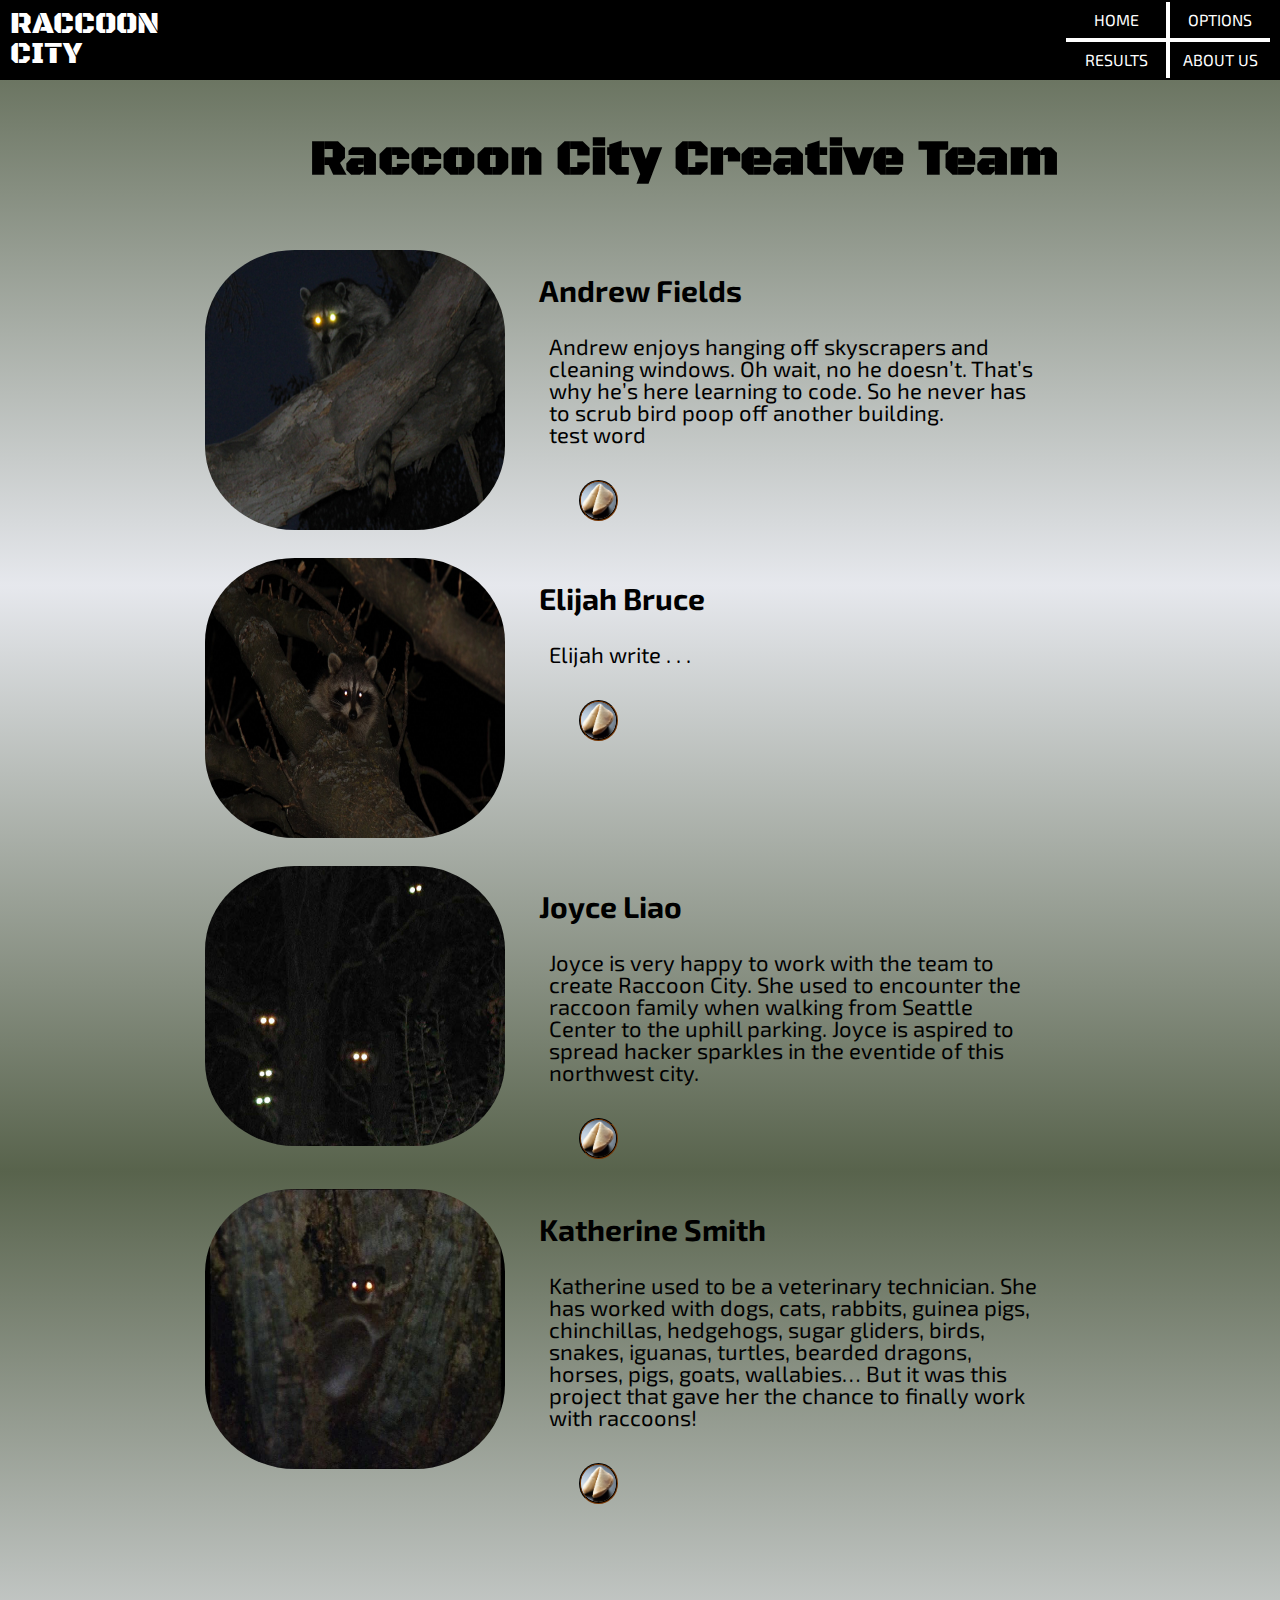
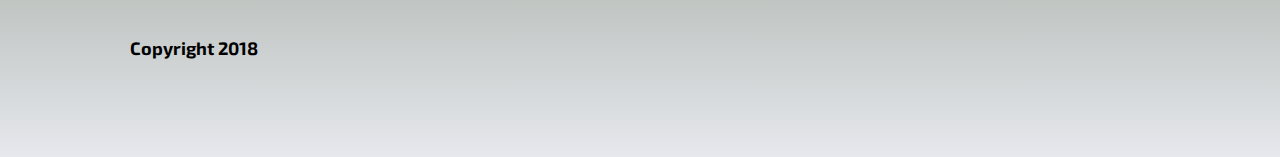
==== aboutus.html @ 6f6ae4a6 "add email addresses to about-us" ====
<!DOCTYPE html>
<html>
<head>
    <title>Raccoon City About Us Page</title>
    <meta name="viewport" content="width=device-width, initial-scale=1">
    <link rel="stylesheet" type="text/css" media="screen" href="css/reset.css" />
    <link rel="stylesheet" type="text/css" media="screen" href="css/aboutus.css" />
    <link href="https://fonts.googleapis.com/css?family=Exo+2" rel="stylesheet">
    <link href="https://fonts.googleapis.com/css?family=Black+Ops+One" rel="stylesheet">
    <script src=""></script>
</head>
<body>
    <header>
        <span class="sitename"><a class="homepage" href="index.html">RACCOON<br>CITY</a></span>
        <nav class='nav'>
            <a href='index.html' class='navlink'>HOME</a>
            <a href='options.html' class='navlink'>OPTIONS</a>
        </nav>
        <nav class='nav2'>
            <a href='results.html' class='navlink'>RESULTS</a>
            <a href='aboutus.html' class='navlink'>ABOUT US</a>
        </nav>
    </header>
    <!-- <div class="clearfix"></div> -->
<main class="container">
        
        <div>
            <h1>Raccoon City Creative Team</h1>
        </div>

        <div class="person">
            <div id="andy-img">
                <!-- <img id="" src="img/andy.jpg" alt="andy head" class="headshots"> -->
            </div>
            <div class="person-text">
                <h2>Andrew Fields</h2>
                <p>Andrew enjoys hanging off skyscrapers and cleaning windows. 
                        Oh wait, no he doesn’t. That’s why he’s here learning to code. 
                        So he never has to scrub bird poop off another building.</p>
                <p>test word</p>
                <figure class="swing">
                    <a href="mailto:andyfieldsy89@gmail.com"><img id="cookieAndy" src="img/fortune-cookie.jpeg" alt="cookie" class="fortune"></a>
                </figure>
            </div>
        </div>


        <div class="person">
            <div id="elijah-img">
                <!-- <img id="" src="img/options/clothes.jpg" alt="elijah head" class="headshots"> -->
            </div>
            <div class="person-text">
                <h2>Elijah Bruce</h2>
                <p> Elijah write . . . </p>
                <figure class="swing">
                    <a href="mailto:elijahbruce907@gmail.com"><img id="cookieElijah" src="img/fortune-cookie.jpeg" alt="cookie" class="fortune"></a>
                </figure>
            </div>
        </div>


        <div class="person">
            <div id="joyce-img">
                <!-- <img id="" src="img/joyce.jpg" alt="joyce head" class="headshots"> -->
            </div>
            <div class="person-text">
                <h2>Joyce Liao</h2>
                <p> Joyce is very happy to work with the team to create Raccoon City. She used to encounter the raccoon family when walking from Seattle Center to the uphill parking. Joyce is aspired to spread hacker sparkles in the eventide of this northwest city. </p>
                <figure class="swing">
                    <a href="mailto:joyliao07@gmail.com"><img id="cookieJoyce" src="img/fortune-cookie.jpeg" alt="cookie" class="fortune"></a>
                </figure>
            </div>
        </div>


        <div class="person">
            <div id="katherine-img">
                <!-- <img id="" src="img/katherine.jpg" alt="katherine head" class="headshots"> -->
            </div>
            <div  class="person-text">
                <h2>Katherine Smith</h2>
                <p>Katherine used to be a veterinary technician. She has worked with dogs, cats, rabbits, guinea pigs, chinchillas, hedgehogs, sugar gliders, birds, snakes, iguanas, turtles, bearded dragons, horses, pigs, goats, wallabies… But it was this project that gave her the chance to finally work with raccoons!</p></a>
                <figure class="swing">
                    <a href="mailto:katherine.lo.smith@gmail.com"><img id="cookieElijah" src="img/fortune-cookie.jpeg" alt="cookie" class="fortune"></a>
                </figure>
            </div>
        </div>


</main>


<footer>
    Copyright 2018
</footer>

</body>
</html>
---- css/aboutus.css ----
/* All HTML Pages */
body {
    margin: 0;
}

.sitename {
    font-family: 'Black Ops One', cursive;
    font-size: 30px;
}

.homepage {
    list-style-type: none;
    text-decoration: none;
    color: #fff;
}

.homepage:hover {
    color: #58634c;
}

header {
    position: fixed;
    color: white;
    background-color: black;
    width: 100%;
    height: 60px;
    padding: 10px;
    top: 0;
    left: 0;
    z-index: 100;
}

.nav {
    top: 2px;
    right: 30px;
    position: absolute;
    background-color: white;
}
.nav2 {
    top: 38px;
    right: 30px;
    position: absolute;
    background-color: white;
    border-top: 4px solid white;
}

.navlink {
    display: inline-block;
    padding: 10px;
    text-decoration: none;
    color: white;
    background-color: black;
    width: 80px;
    text-align: center;
    font-family: 'Exo 2', sans-serif;
    font-size: 16px;
}

.navlink:hover {
    background-color: #58634c;
}


/* BODY */

body {
    background-color: #cccccc;
    background-image: linear-gradient(#58634c, #e6e8ed, #58634c, #e6e8ed);
}

/* main * {
    border: 1px dashed red;
} */


p {
    font-family: 'Exo 2';
    font-size: 22px;
    margin-left: 10px;
}

footer {
    font-family: 'Exo 2';
    font-size: 18px;
    font-weight: bold;
}


.container, footer {
    margin-left: 130px;
    margin-top: 130px;
    margin-bottom: 100px;
}


h1 {
    margin-top: 135px;
    margin-bottom: 65px;
    margin-left: 180px;
    font-size: 50px;
    font-weight: bold;
    font-family: 'Black Ops One';
}

h2 {
    font-size: 30px;
    font-weight: bold;
    font-family: 'Exo 2';
    margin-top: 20px;
    margin-bottom: 30px;
}

.headshots {
    width: 100%;
    border-radius: 30%;
}

.person {
    max-width: 1000px;
    display: block;
    margin: 25px auto 0 auto;
}

.person-img {
    display: inline-block;
    width: 300px;
    margin: 5px 30px;
}


.person-text {
    min-width: 300px;
    max-width: 500px;
    display: inline-block;
    vertical-align: top;
    margin: 5px 30px;
}


#andy-img {
    background-image: url("../img/night-1.jpg");
    width: 300px;
    height: 280px;
    background-size:300px 280px;
    background-repeat: no-repeat;
    background-position: center;
    display: inline-block;
    border-radius: 30%;
}

#andy-img:hover {
    background-image: url("../img/andy.jpg");
    border: 7px solid black;
    background-size:300px 280px;
    background-repeat: no-repeat;
    background-position: center;
    display: inline-block;
}

#elijah-img {
    background-image: url("../img/night-2.JPG");
    width: 300px;
    height: 280px;
    background-size:300px 280px;
    background-repeat: no-repeat;
    background-position: center;
    display: inline-block;
    border-radius: 30%;
}

#elijah-img:hover {
    background-image: url("../img/elijah.JPG");
    border: 7px solid black;
    background-size:300px 280px;
    background-repeat: no-repeat;
    background-position: center;
    display: inline-block;
}

#joyce-img {
    background-image: url("../img/night-3.jpg");
    width: 300px;
    height: 280px;
    background-size:300px 280px;
    background-repeat: no-repeat;
    background-position: center;
    display: inline-block;
    border-radius: 30%;
}

#joyce-img:hover {
    background-image: url("../img/joyce.jpg");
    border: 7px solid black;
    background-size:300px 280px;
    background-repeat: no-repeat;
    background-position: center;
    display: inline-block;
}

#katherine-img {
    background-image: url("../img/night-4.jpg");
    width: 300px;
    height: 280px;
    background-size:300px 280px;
    background-repeat: no-repeat;
    background-position: center;
    display: inline-block;
    border-radius: 30%;
}

#katherine-img:hover {
    background-image: url("../img/katherine.jpg");
    border: 7px solid black;
    background-size:300px 280px;
    background-repeat: no-repeat;
    background-position: center;
    display: inline-block;
}


/*FORTUNE COOKIE*/

.fortune {
    width: 35px;
    margin-top:35px;
    margin-left: 40px;
    border: 2px solid #210f01;
    border-style: groove;
    border-radius: 50%;
}

.fortune {
    animation: swing ease-in-out 0.4s infinite alternate;
    transform-origin: center -70px;  /*move left-to-right*/
    float:left;
}

.fortune:before{
    content: '';
    position: absolute;
    width: 500px; height: 500px;
    top: -14px;left: 54%;
    border-radius: 50% 50%;
    background: #000;
}

@keyframes swing {
    0% { transform: rotate(5deg); }
    100% { transform: rotate(-5deg); }
}
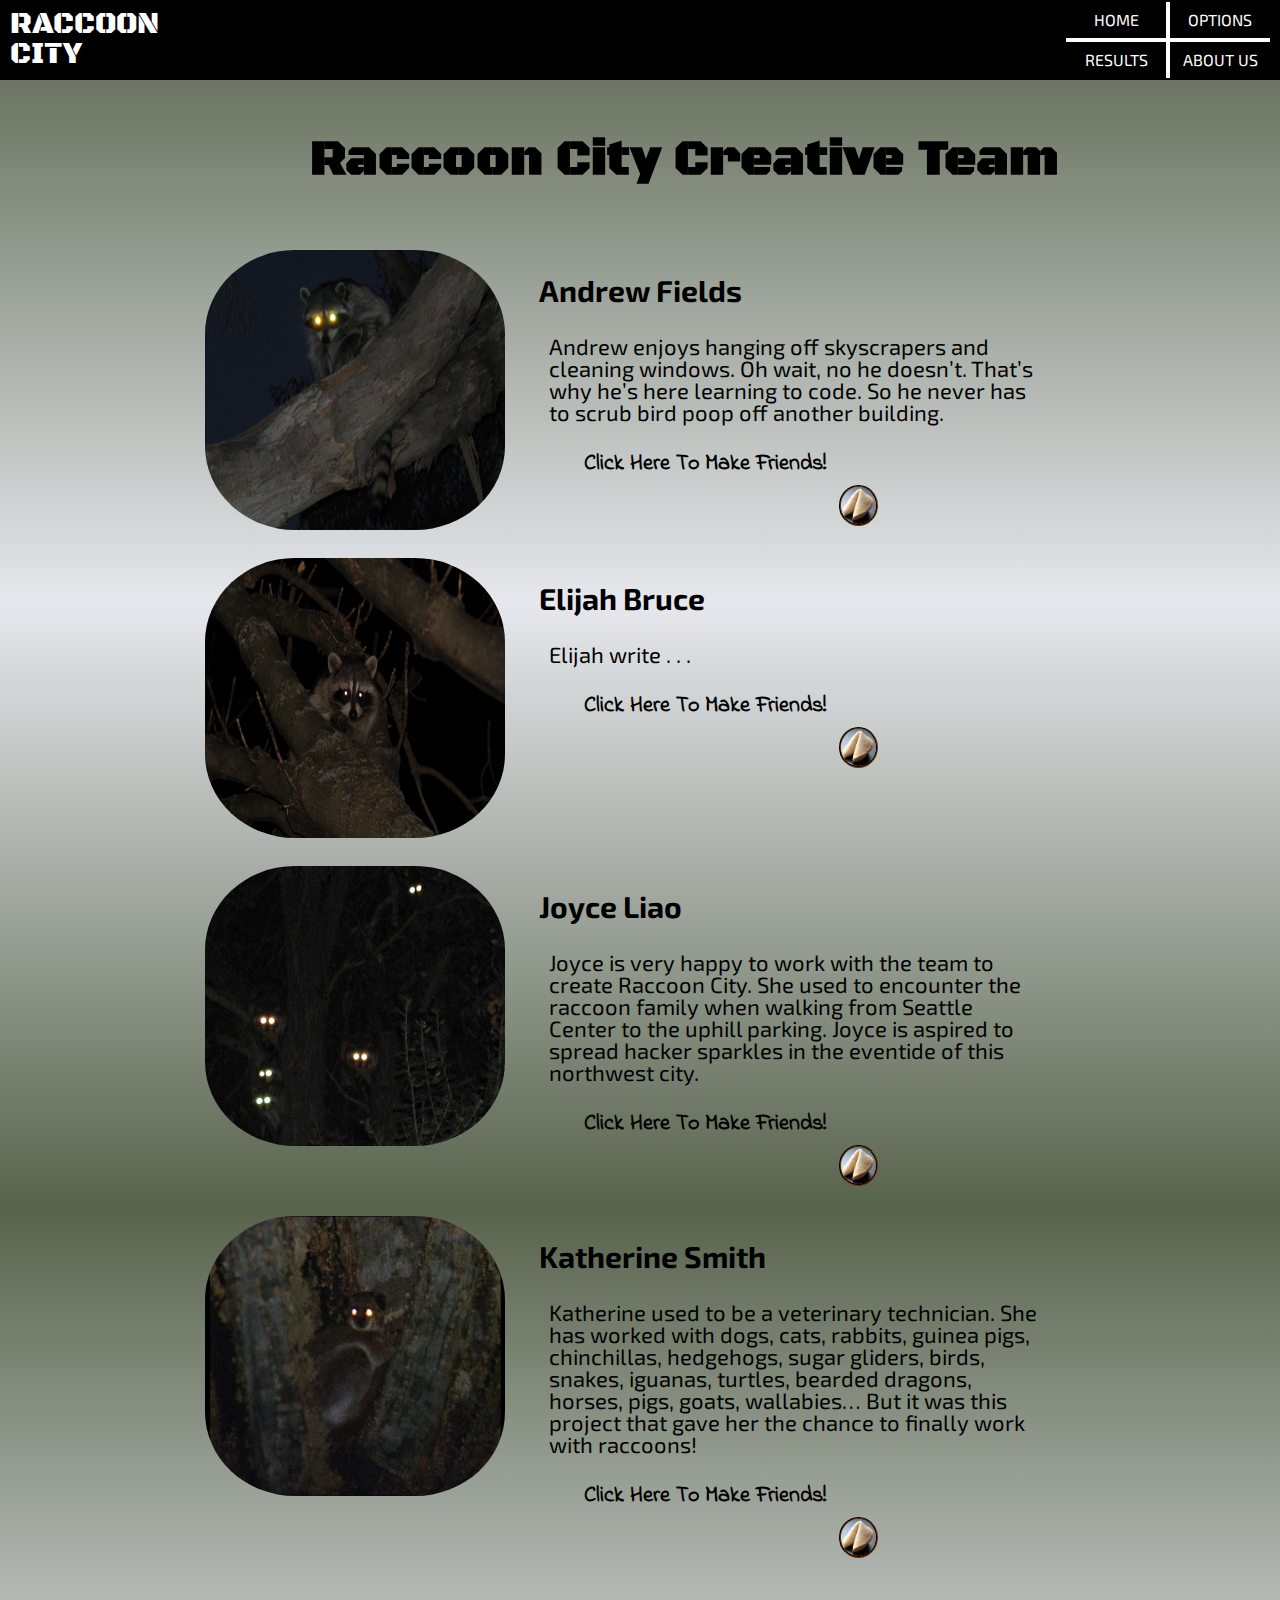
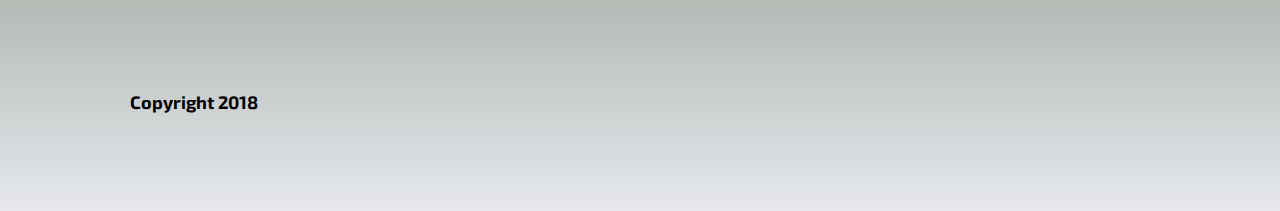
==== commit d9a030fb: "update email on aboutus" ====
--- a/aboutus.html
+++ b/aboutus.html
@@ -7,6 +7,7 @@
     <link rel="stylesheet" type="text/css" media="screen" href="css/aboutus.css" />
     <link href="https://fonts.googleapis.com/css?family=Exo+2" rel="stylesheet">
     <link href="https://fonts.googleapis.com/css?family=Black+Ops+One" rel="stylesheet">
+    <link href="https://fonts.googleapis.com/css?family=Indie+Flower" rel="stylesheet">
     <script src=""></script>
 </head>
 <body>
@@ -37,7 +38,7 @@
                 <p>Andrew enjoys hanging off skyscrapers and cleaning windows. 
                         Oh wait, no he doesn’t. That’s why he’s here learning to code. 
                         So he never has to scrub bird poop off another building.</p>
-                <p>test word</p>
+                <p class="click-here">Click Here To Make Friends!</p>
                 <figure class="swing">
                     <a href="mailto:andyfieldsy89@gmail.com"><img id="cookieAndy" src="img/fortune-cookie.jpeg" alt="cookie" class="fortune"></a>
                 </figure>
@@ -52,6 +53,7 @@
             <div class="person-text">
                 <h2>Elijah Bruce</h2>
                 <p> Elijah write . . . </p>
+                <p class="click-here">Click Here To Make Friends!</p>
                 <figure class="swing">
                     <a href="mailto:elijahbruce907@gmail.com"><img id="cookieElijah" src="img/fortune-cookie.jpeg" alt="cookie" class="fortune"></a>
                 </figure>
@@ -66,6 +68,7 @@
             <div class="person-text">
                 <h2>Joyce Liao</h2>
                 <p> Joyce is very happy to work with the team to create Raccoon City. She used to encounter the raccoon family when walking from Seattle Center to the uphill parking. Joyce is aspired to spread hacker sparkles in the eventide of this northwest city. </p>
+                <p class="click-here">Click Here To Make Friends!</p>
                 <figure class="swing">
                     <a href="mailto:joyliao07@gmail.com"><img id="cookieJoyce" src="img/fortune-cookie.jpeg" alt="cookie" class="fortune"></a>
                 </figure>
@@ -79,7 +82,8 @@
             </div>
             <div  class="person-text">
                 <h2>Katherine Smith</h2>
-                <p>Katherine used to be a veterinary technician. She has worked with dogs, cats, rabbits, guinea pigs, chinchillas, hedgehogs, sugar gliders, birds, snakes, iguanas, turtles, bearded dragons, horses, pigs, goats, wallabies… But it was this project that gave her the chance to finally work with raccoons!</p></a>
+                <p>Katherine used to be a veterinary technician. She has worked with dogs, cats, rabbits, guinea pigs, chinchillas, hedgehogs, sugar gliders, birds, snakes, iguanas, turtles, bearded dragons, horses, pigs, goats, wallabies… But it was this project that gave her the chance to finally work with raccoons!</p>
+                <p class="click-here">Click Here To Make Friends!</p>
                 <figure class="swing">
                     <a href="mailto:katherine.lo.smith@gmail.com"><img id="cookieElijah" src="img/fortune-cookie.jpeg" alt="cookie" class="fortune"></a>
                 </figure>
--- a/css/aboutus.css
+++ b/css/aboutus.css
@@ -220,13 +220,23 @@
 
 /*FORTUNE COOKIE*/
 
+.click-here{
+    margin-top: 30px;
+    margin-left: 45px;
+    width: 300px;
+    font-family: 'Indie Flower';
+    font-weight: 1000;
+}
+
+
 .fortune {
     width: 35px;
-    margin-top:35px;
-    margin-left: 40px;
+    margin-top:10px;
+    margin-left:300px;
     border: 2px solid #210f01;
     border-style: groove;
     border-radius: 50%;
+    vertical-align: top;
 }
 
 .fortune {
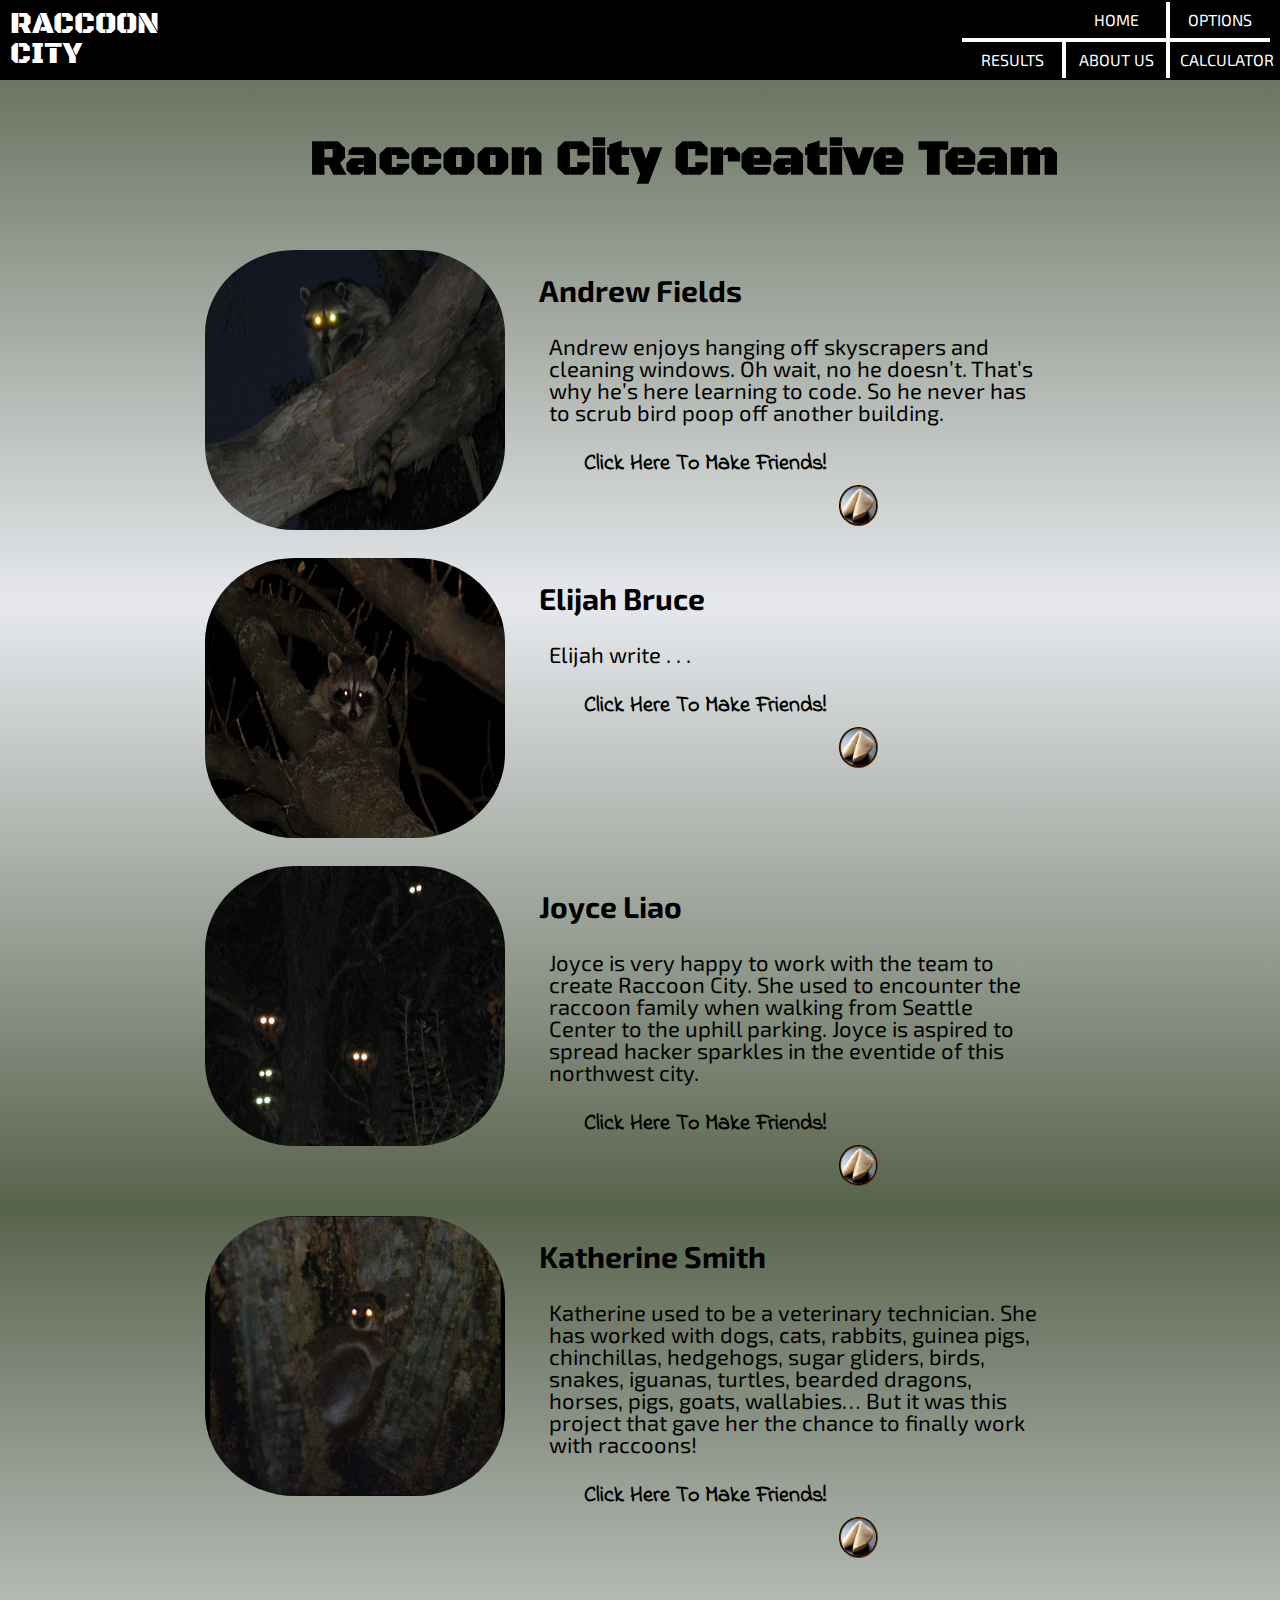
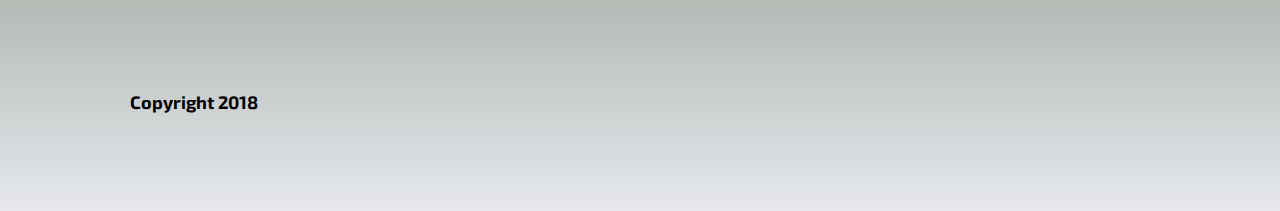
==== commit 43a6ead5: "add calculator.html" ====
--- a/aboutus.html
+++ b/aboutus.html
@@ -20,6 +20,7 @@
         <nav class='nav2'>
             <a href='results.html' class='navlink'>RESULTS</a>
             <a href='aboutus.html' class='navlink'>ABOUT US</a>
+            <a href='calculator.html' class='navlink'>CALCULATOR</a>
         </nav>
     </header>
     <!-- <div class="clearfix"></div> -->
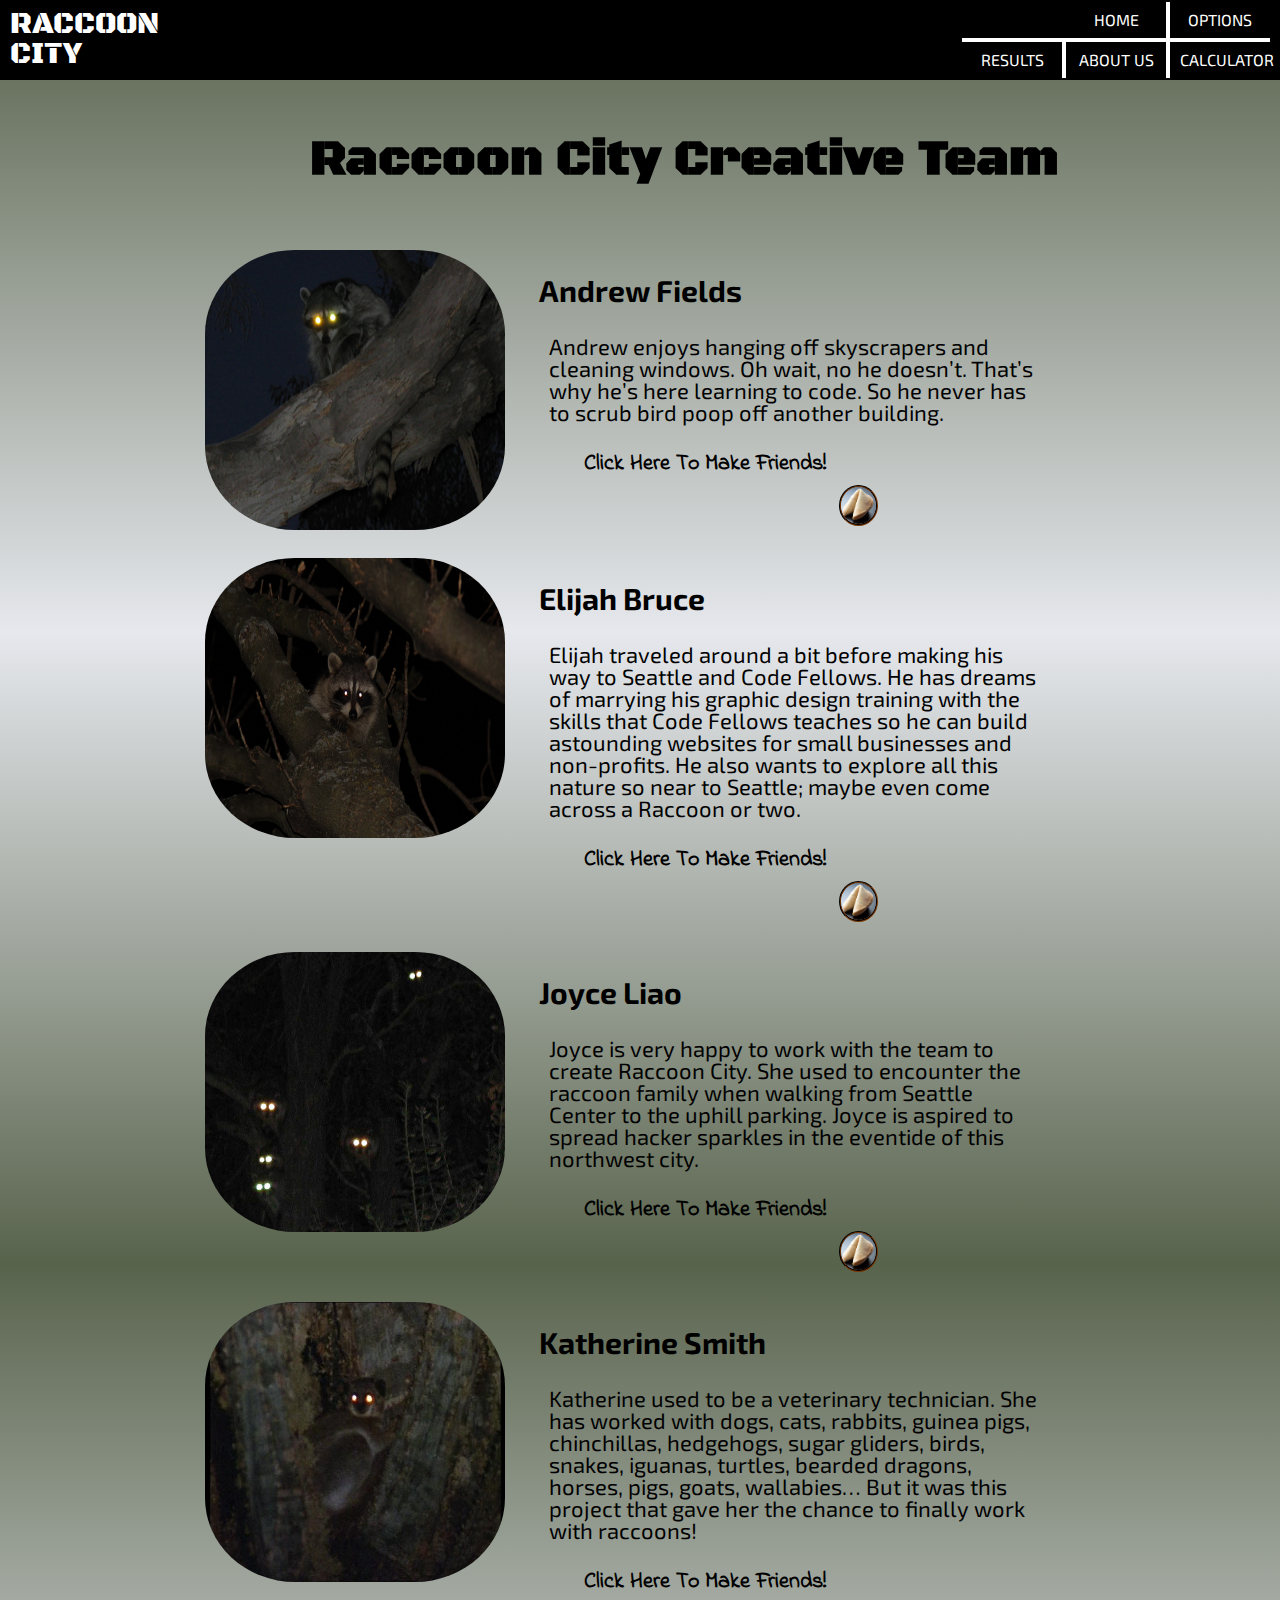
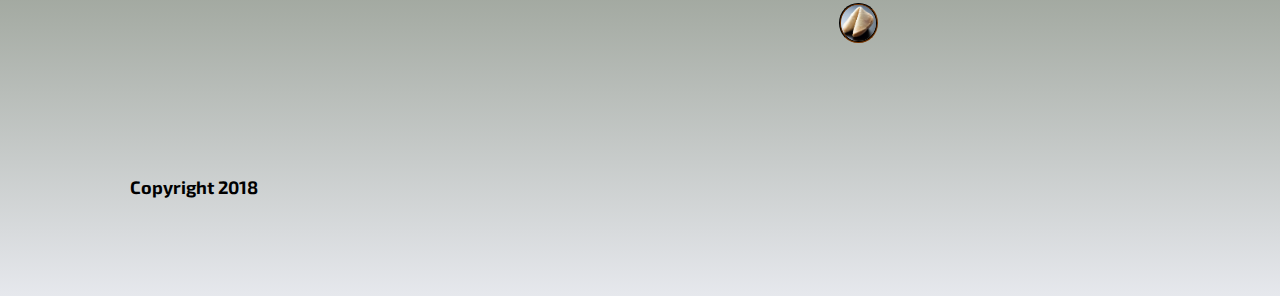
==== commit 346047d6: "Bio added to about us page" ====
--- a/aboutus.html
+++ b/aboutus.html
@@ -53,7 +53,9 @@
             </div>
             <div class="person-text">
                 <h2>Elijah Bruce</h2>
-                <p> Elijah write . . . </p>
+                <p> Elijah traveled around a bit before making his way to Seattle and Code Fellows.
+                    He has dreams of marrying his graphic design training with the skills that Code Fellows teaches so he can build astounding websites for small businesses and non-profits.
+                    He also wants to explore all this nature so near to Seattle; maybe even come across a Raccoon or two. </p>
                 <p class="click-here">Click Here To Make Friends!</p>
                 <figure class="swing">
                     <a href="mailto:elijahbruce907@gmail.com"><img id="cookieElijah" src="img/fortune-cookie.jpeg" alt="cookie" class="fortune"></a>
@@ -83,7 +85,7 @@
             </div>
             <div  class="person-text">
                 <h2>Katherine Smith</h2>
-                <p>Katherine used to be a veterinary technician. She has worked with dogs, cats, rabbits, guinea pigs, chinchillas, hedgehogs, sugar gliders, birds, snakes, iguanas, turtles, bearded dragons, horses, pigs, goats, wallabies… But it was this project that gave her the chance to finally work with raccoons!</p>
+                <p>Katherine used to be a veterinary technician. She has worked with dogs, cats, rabbits, guinea pigs, chinchillas, hedgehogs, sugar gliders, birds, snakes, iguanas, turtles, bearded dragons, horses, pigs, goats, wallabies… But it was this project that gave her the chance to finally work with <a id="hidden-link" href="game/game.html">raccoons</a>!</p>
                 <p class="click-here">Click Here To Make Friends!</p>
                 <figure class="swing">
                     <a href="mailto:katherine.lo.smith@gmail.com"><img id="cookieElijah" src="img/fortune-cookie.jpeg" alt="cookie" class="fortune"></a>
--- a/css/aboutus.css
+++ b/css/aboutus.css
@@ -217,6 +217,11 @@
     display: inline-block;
 }
 
+#hidden-link {
+  text-decoration: none;
+  color: black;
+}
+
 
 /*FORTUNE COOKIE*/
 
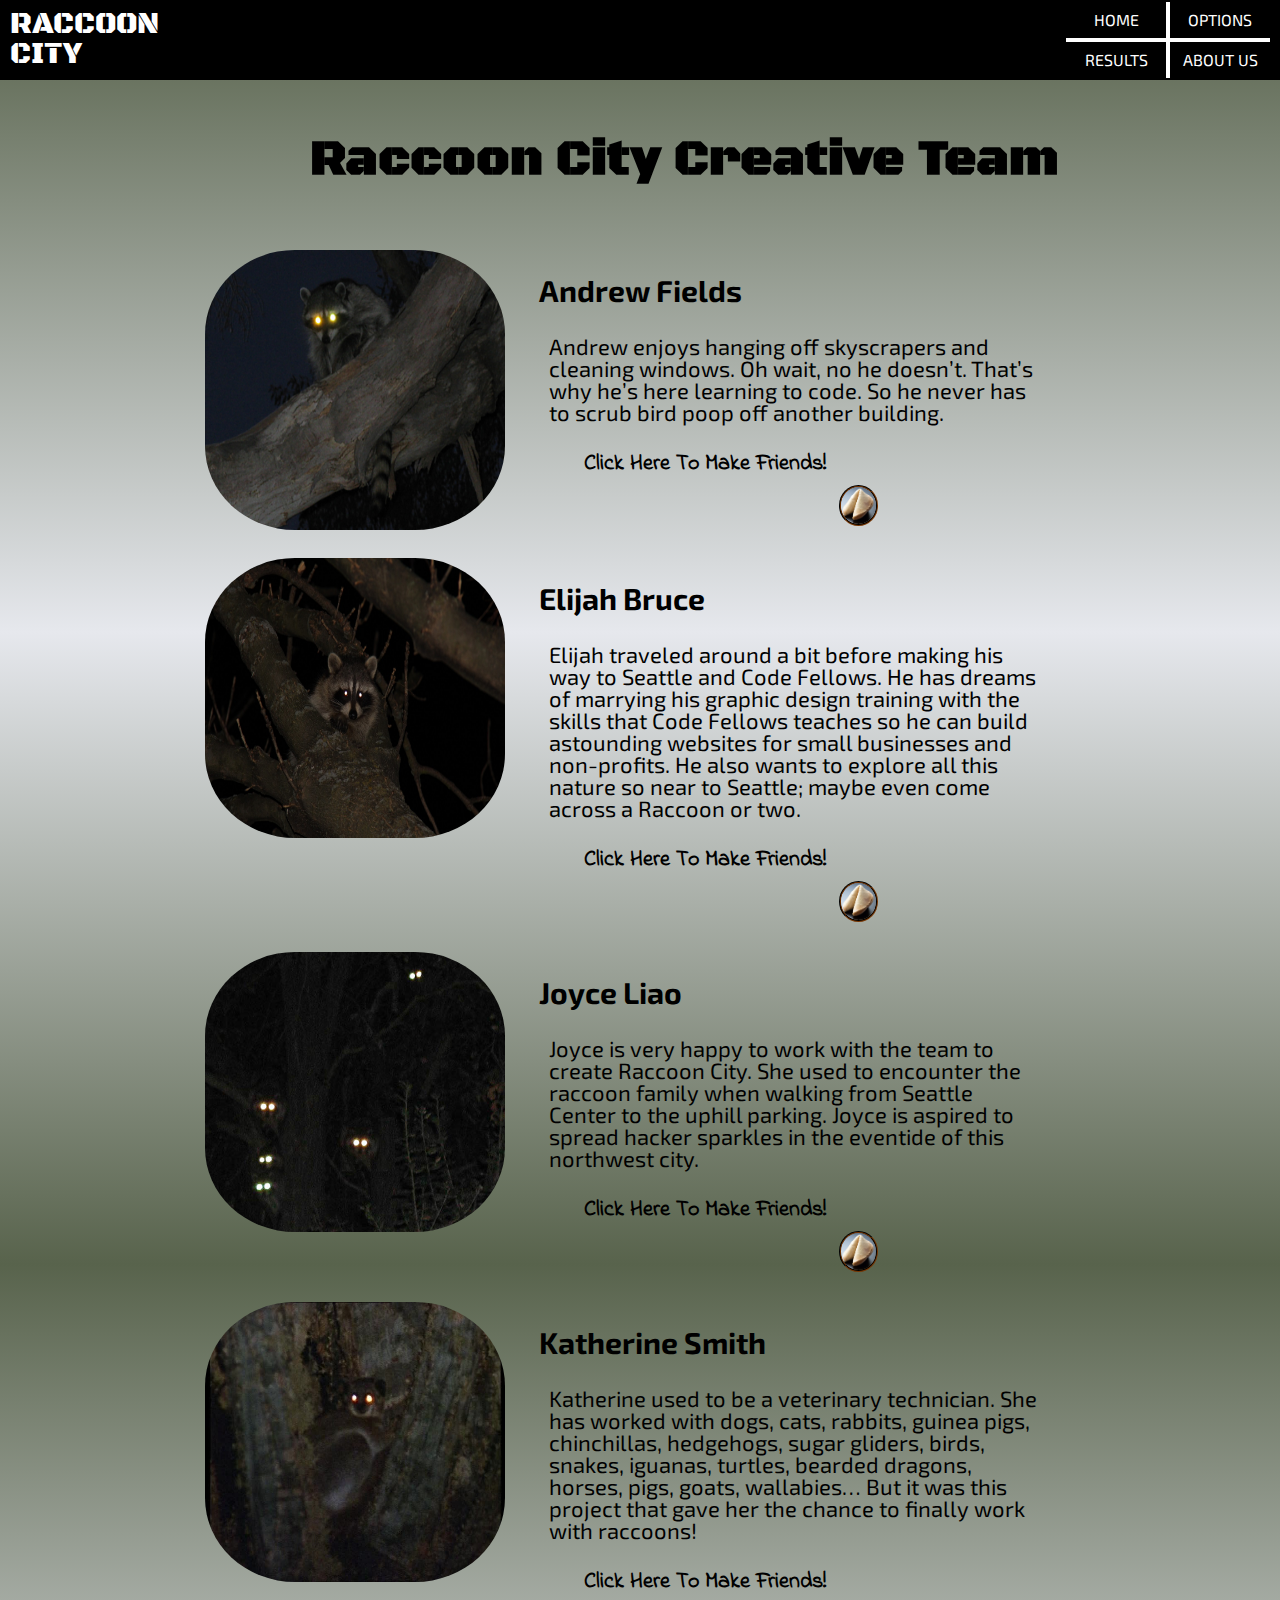
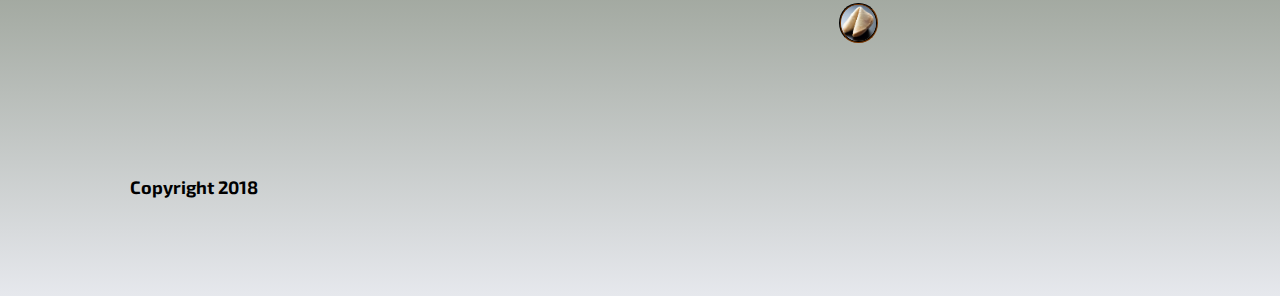
==== commit 6a7953eb: "Change colors in nav bar and fix nav bar in about us page" ====
--- a/aboutus.html
+++ b/aboutus.html
@@ -20,7 +20,6 @@
         <nav class='nav2'>
             <a href='results.html' class='navlink'>RESULTS</a>
             <a href='aboutus.html' class='navlink'>ABOUT US</a>
-            <a href='calculator.html' class='navlink'>CALCULATOR</a>
         </nav>
     </header>
     <!-- <div class="clearfix"></div> -->
--- a/css/aboutus.css
+++ b/css/aboutus.css
@@ -15,7 +15,7 @@
 }
 
 .homepage:hover {
-    color: #58634c;
+    color: grey;
 }
 
 header {
@@ -57,7 +57,7 @@
 }
 
 .navlink:hover {
-    background-color: #58634c;
+    background-color: grey;
 }
 
 
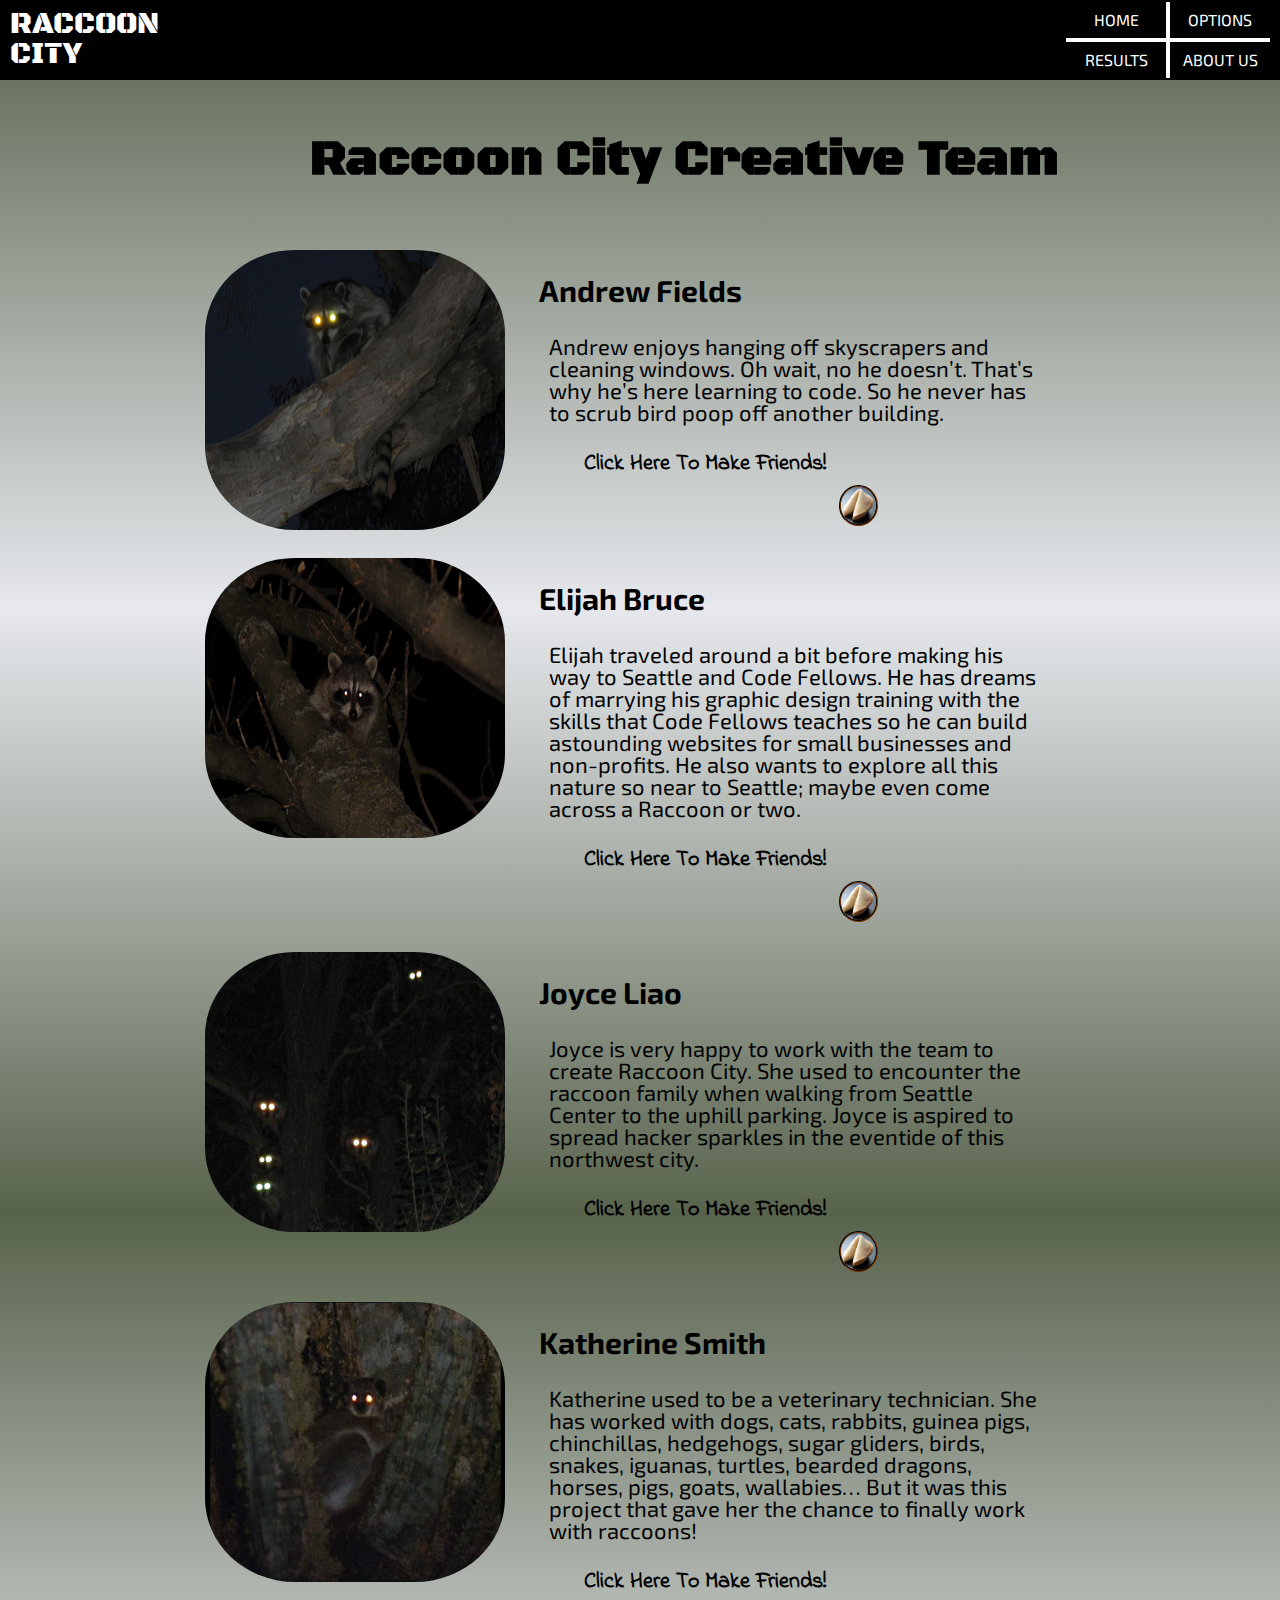
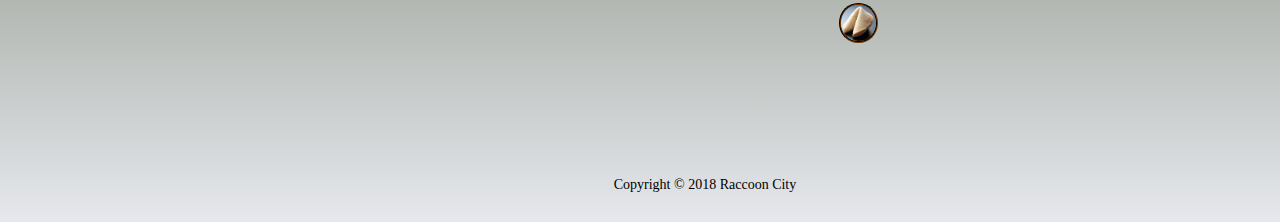
==== commit 0db48683: "Add footer to every single page" ====
--- a/aboutus.html
+++ b/aboutus.html
@@ -97,7 +97,7 @@
 
 
 <footer>
-    Copyright 2018
+    <span>Copyright &copy; 2018 Raccoon City</span>
 </footer>
 
 </body>
--- a/css/aboutus.css
+++ b/css/aboutus.css
@@ -79,13 +79,6 @@
     margin-left: 10px;
 }
 
-footer {
-    font-family: 'Exo 2';
-    font-size: 18px;
-    font-weight: bold;
-}
-
-
 .container, footer {
     margin-left: 130px;
     margin-top: 130px;
@@ -264,8 +257,8 @@
     100% { transform: rotate(-5deg); }
 }
 
-
-
-
-
-
+footer {
+    font-size: 14px;
+    text-align: center;
+    margin-bottom: 30px;
+}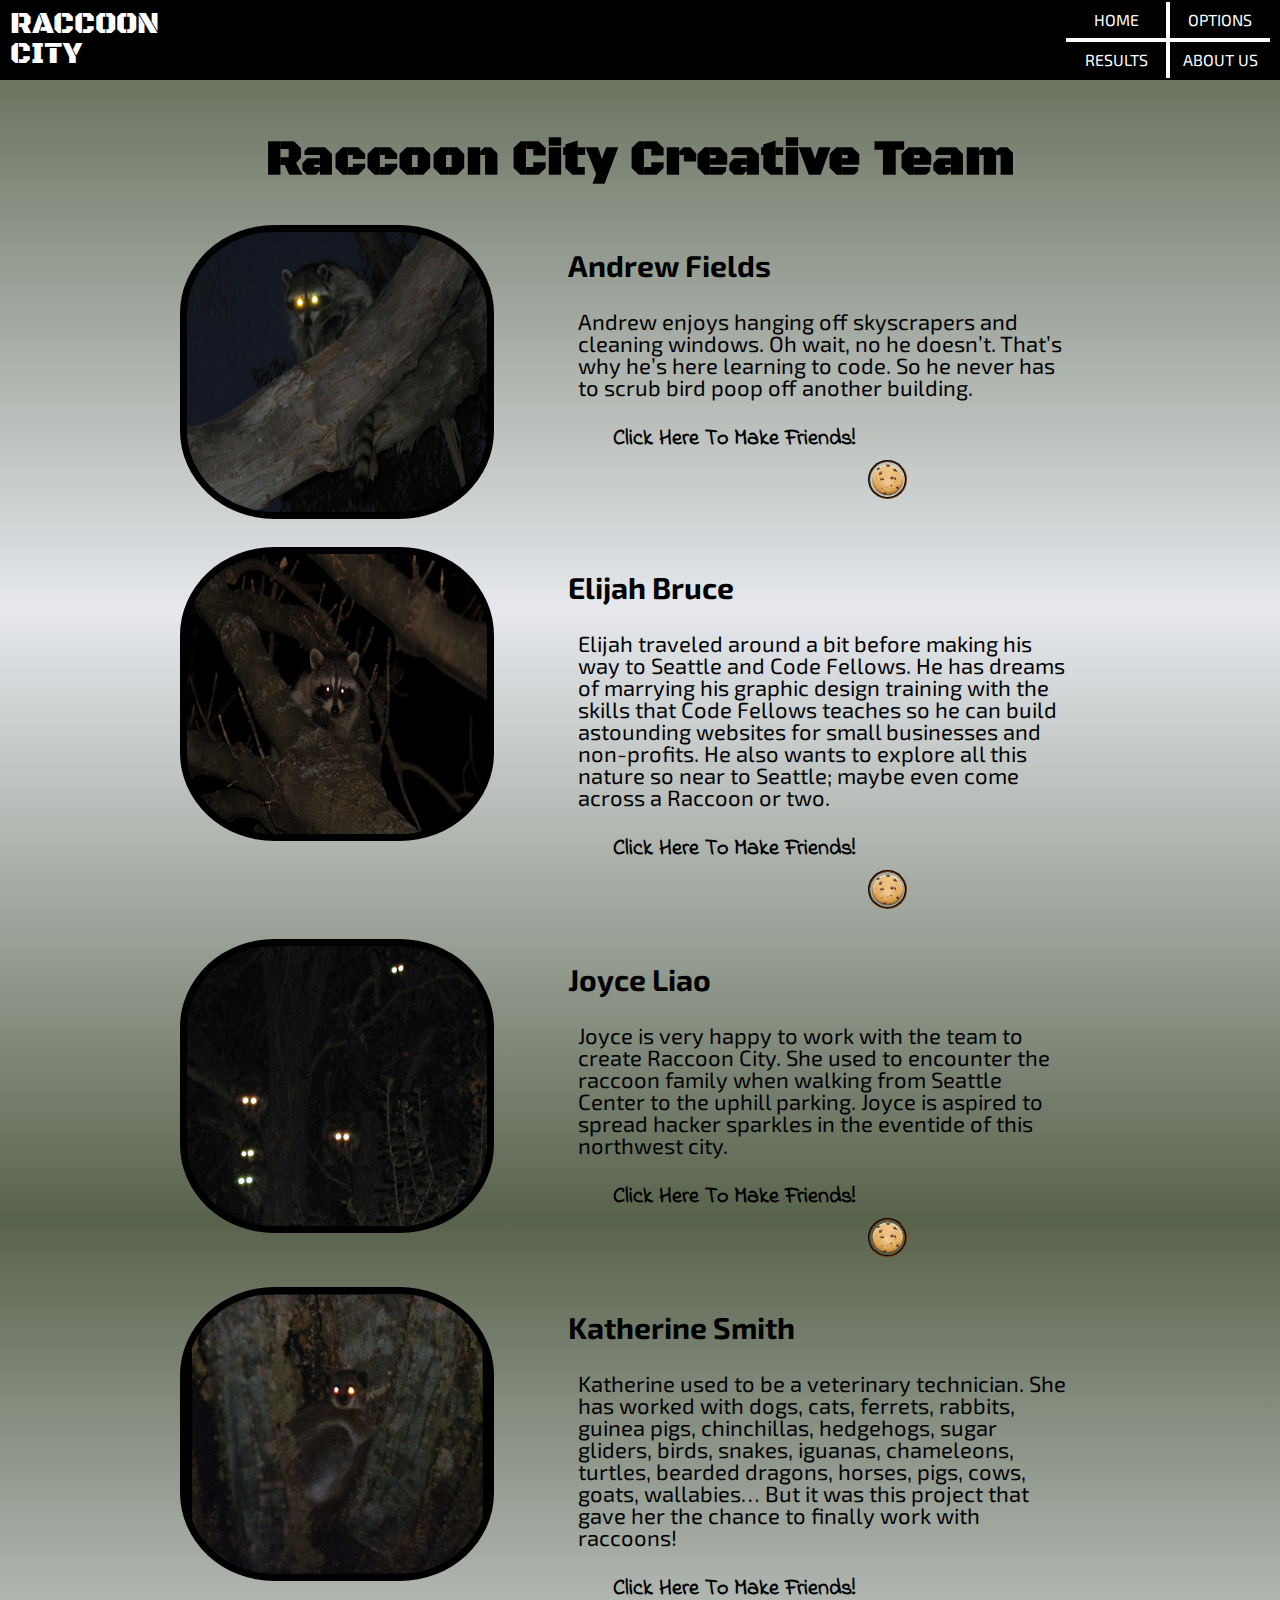
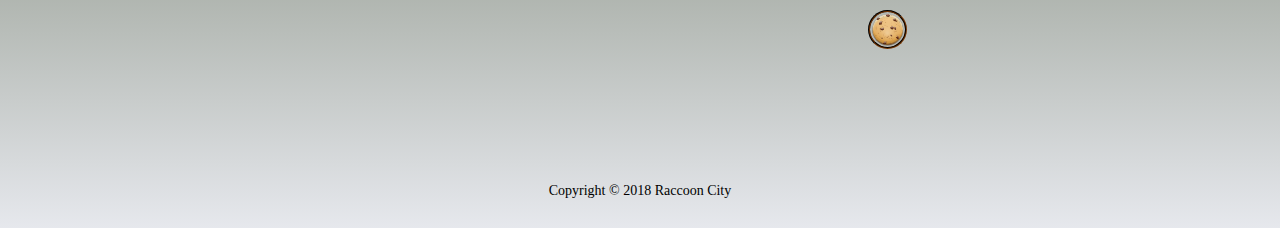
==== commit eb8ed064: "Format about us page for mobile view" ====
--- a/aboutus.html
+++ b/aboutus.html
@@ -22,16 +22,14 @@
             <a href='aboutus.html' class='navlink'>ABOUT US</a>
         </nav>
     </header>
-    <!-- <div class="clearfix"></div> -->
 <main class="container">
         
-        <div>
+        <div class="title">
             <h1>Raccoon City Creative Team</h1>
         </div>
 
         <div class="person">
-            <div id="andy-img">
-                <!-- <img id="" src="img/andy.jpg" alt="andy head" class="headshots"> -->
+            <div class="headshots" id="andy-img">
             </div>
             <div class="person-text">
                 <h2>Andrew Fields</h2>
@@ -40,15 +38,14 @@
                         So he never has to scrub bird poop off another building.</p>
                 <p class="click-here">Click Here To Make Friends!</p>
                 <figure class="swing">
-                    <a href="mailto:andyfieldsy89@gmail.com"><img id="cookieAndy" src="img/fortune-cookie.jpeg" alt="cookie" class="fortune"></a>
+                    <a href="mailto:andyfieldsy89@gmail.com"><img id="cookieAndy" src="game/cookie.png" alt="cookie" class="fortune"></a>
                 </figure>
             </div>
         </div>
 
 
         <div class="person">
-            <div id="elijah-img">
-                <!-- <img id="" src="img/options/clothes.jpg" alt="elijah head" class="headshots"> -->
+            <div class="headshots" id="elijah-img">
             </div>
             <div class="person-text">
                 <h2>Elijah Bruce</h2>
@@ -57,37 +54,35 @@
                     He also wants to explore all this nature so near to Seattle; maybe even come across a Raccoon or two. </p>
                 <p class="click-here">Click Here To Make Friends!</p>
                 <figure class="swing">
-                    <a href="mailto:elijahbruce907@gmail.com"><img id="cookieElijah" src="img/fortune-cookie.jpeg" alt="cookie" class="fortune"></a>
+                    <a href="mailto:elijahbruce907@gmail.com"><img id="cookieElijah" src="game/cookie.png" alt="cookie" class="fortune"></a>
                 </figure>
             </div>
         </div>
 
 
         <div class="person">
-            <div id="joyce-img">
-                <!-- <img id="" src="img/joyce.jpg" alt="joyce head" class="headshots"> -->
+            <div class="headshots" id="joyce-img">
             </div>
             <div class="person-text">
                 <h2>Joyce Liao</h2>
                 <p> Joyce is very happy to work with the team to create Raccoon City. She used to encounter the raccoon family when walking from Seattle Center to the uphill parking. Joyce is aspired to spread hacker sparkles in the eventide of this northwest city. </p>
                 <p class="click-here">Click Here To Make Friends!</p>
                 <figure class="swing">
-                    <a href="mailto:joyliao07@gmail.com"><img id="cookieJoyce" src="img/fortune-cookie.jpeg" alt="cookie" class="fortune"></a>
+                    <a href="mailto:joyliao07@gmail.com"><img id="cookieJoyce" src="game/cookie.png" alt="cookie" class="fortune"></a>
                 </figure>
             </div>
         </div>
 
 
         <div class="person">
-            <div id="katherine-img">
-                <!-- <img id="" src="img/katherine.jpg" alt="katherine head" class="headshots"> -->
+            <div class="headshots" id="katherine-img">
             </div>
             <div  class="person-text">
                 <h2>Katherine Smith</h2>
-                <p>Katherine used to be a veterinary technician. She has worked with dogs, cats, rabbits, guinea pigs, chinchillas, hedgehogs, sugar gliders, birds, snakes, iguanas, turtles, bearded dragons, horses, pigs, goats, wallabies… But it was this project that gave her the chance to finally work with <a id="hidden-link" href="game/game.html">raccoons</a>!</p>
+                <p>Katherine used to be a veterinary technician. She has worked with dogs, cats, ferrets, rabbits, guinea pigs, chinchillas, hedgehogs, sugar gliders, birds, snakes, iguanas, chameleons, turtles, bearded dragons, horses, pigs, cows, goats, wallabies… But it was this project that gave her the chance to finally work with <a id="hidden-link" href="game/game.html">raccoons</a>!</p>
                 <p class="click-here">Click Here To Make Friends!</p>
                 <figure class="swing">
-                    <a href="mailto:katherine.lo.smith@gmail.com"><img id="cookieElijah" src="img/fortune-cookie.jpeg" alt="cookie" class="fortune"></a>
+                    <a href="mailto:katherine.lo.smith@gmail.com"><img id="cookieElijah" src="game/cookie.png" alt="cookie" class="fortune"></a>
                 </figure>
             </div>
         </div>
--- a/css/aboutus.css
+++ b/css/aboutus.css
@@ -80,16 +80,15 @@
 }
 
 .container, footer {
-    margin-left: 130px;
-    margin-top: 130px;
-    margin-bottom: 100px;
-}
-
+    margin: 130px auto 100px auto;
+}
+
+.title {
+    text-align: center;
+}
 
 h1 {
-    margin-top: 135px;
-    margin-bottom: 65px;
-    margin-left: 180px;
+    margin: 135px auto 40px auto;
     font-size: 50px;
     font-weight: bold;
     font-family: 'Black Ops One';
@@ -106,6 +105,7 @@
 .headshots {
     width: 100%;
     border-radius: 30%;
+    margin: 0 40px;
 }
 
 .person {
@@ -139,6 +139,7 @@
     background-position: center;
     display: inline-block;
     border-radius: 30%;
+    border: 7px solid black;
 }
 
 #andy-img:hover {
@@ -159,6 +160,7 @@
     background-position: center;
     display: inline-block;
     border-radius: 30%;
+    border: 7px solid black;
 }
 
 #elijah-img:hover {
@@ -179,6 +181,7 @@
     background-position: center;
     display: inline-block;
     border-radius: 30%;
+    border: 7px solid black;
 }
 
 #joyce-img:hover {
@@ -199,6 +202,7 @@
     background-position: center;
     display: inline-block;
     border-radius: 30%;
+    border: 7px solid black;
 }
 
 #katherine-img:hover {
